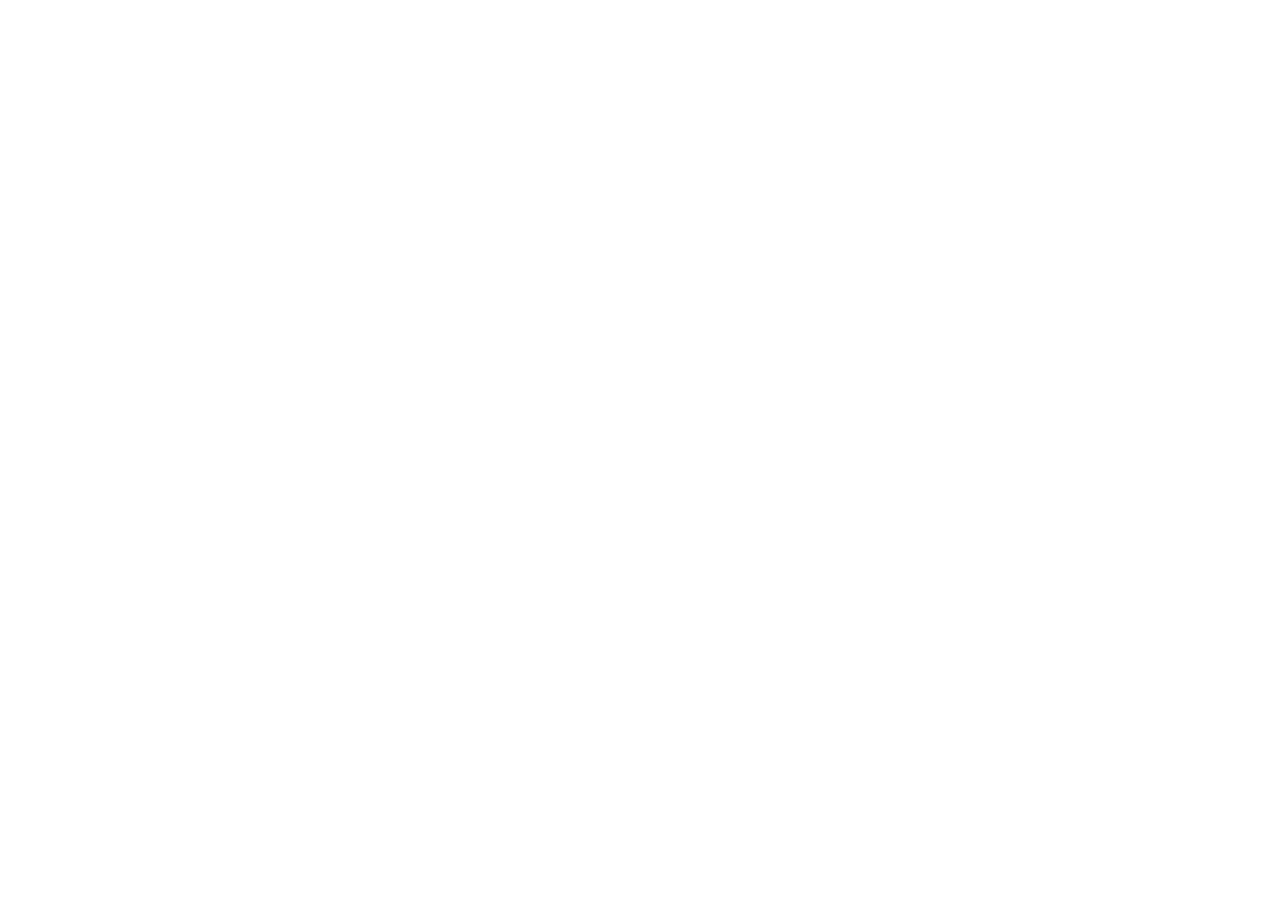
==== index.html @ 4b6a0435 "Basic Setup" ====
<!DOCTYPE html>
<html lang="en">
    <head>
        <meta charset="UTF-8">
        <meta name="viewport" content="width=device-width, initial-scale=1.0">
        <title>Home page</title>
        <link rel="stylesheet" href="style.css">
        <script src="index.js" defer></script>
    </head>
    <body>

    </body>
</html>
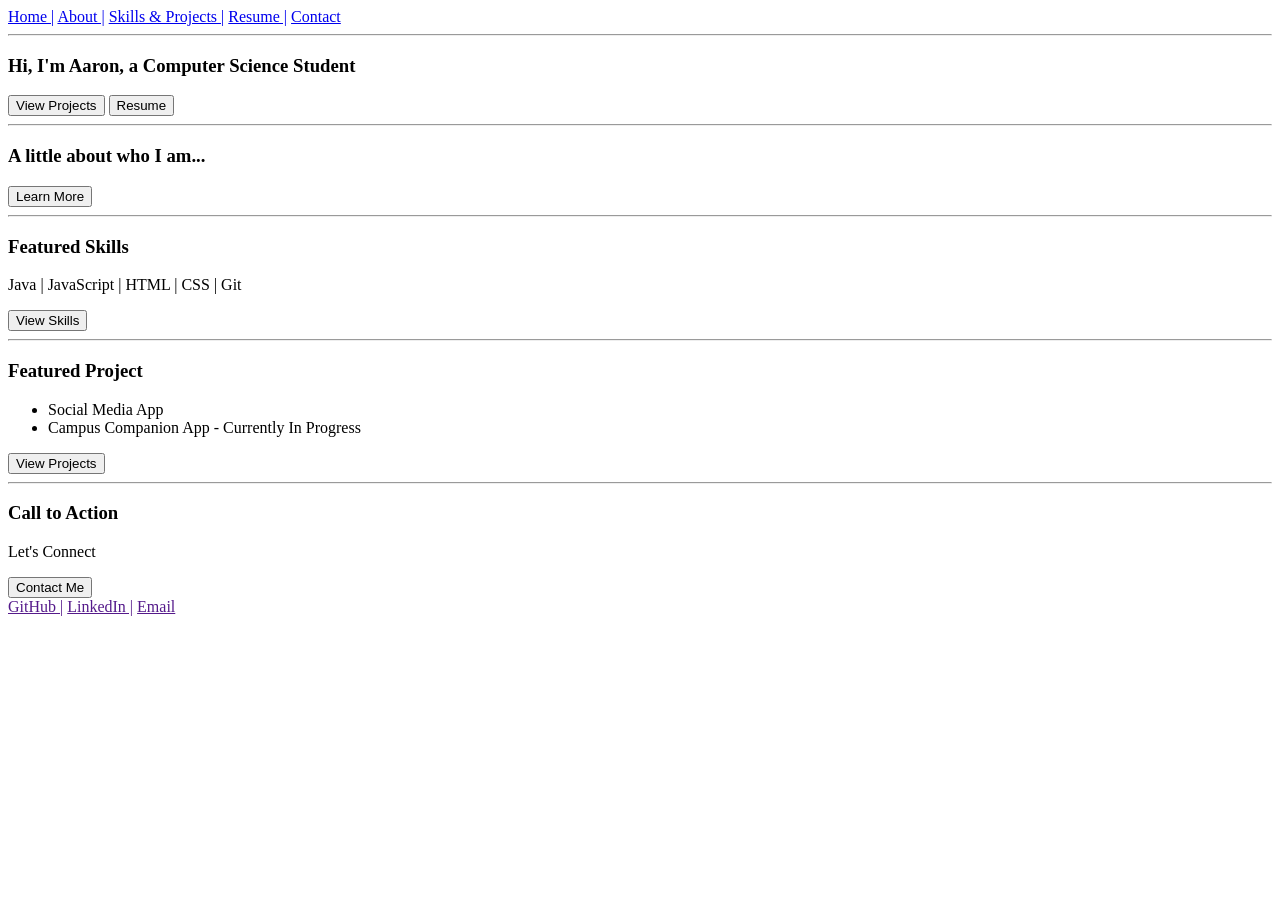
==== commit 64daee29: "Setup the homepage" ====
--- a/index.html
+++ b/index.html
@@ -8,6 +8,51 @@
         <script src="index.js" defer></script>
     </head>
     <body>
-
+        <div id="container">
+            <div class="navbar">
+                <a href="index.html">Home |</a>
+                <a href="About.html">About |</a>
+                <a href="Skills&Projects.html">Skills & Projects |</a>
+                <a href="Resume.html">Resume |</a>
+                <a href="Contact.html">Contact</a>
+            </div>
+            <hr>
+            <div>
+                <h3>Hi, I'm Aaron, a Computer Science Student</h3>
+                <button id="viewProjects">View Projects</button>
+                <button id="resume">Resume</button>
+            </div>
+            <hr>
+            <div>
+                <h3>A little about who I am...</h3>
+                <button id="learnMore">Learn More</button>
+            </div>
+            <hr>
+            <div>
+                <h3>Featured Skills</h3>
+                <p>Java | JavaScript | HTML | CSS | Git</p>
+                <button id="viewSkills">View Skills</button>
+            </div>
+            <hr>
+            <div>
+                <h3>Featured Project</h3>
+                <ul>
+                    <li>Social Media App</li>
+                    <li>Campus Companion App - Currently In Progress</li>
+                </ul>
+                <button id="viewProjects">View Projects</button>
+            </div>
+            <hr>
+            <div>
+                <h3>Call to Action</h3>
+                <p>Let's Connect</p>
+                <button id="contactMe">Contact Me</button>
+            </div>
+        </div>
+        <footer>
+            <a href="">GitHub |</a>
+            <a href="">LinkedIn |</a>
+            <a href="">Email</a>
+        </footer>
     </body>
 </html>
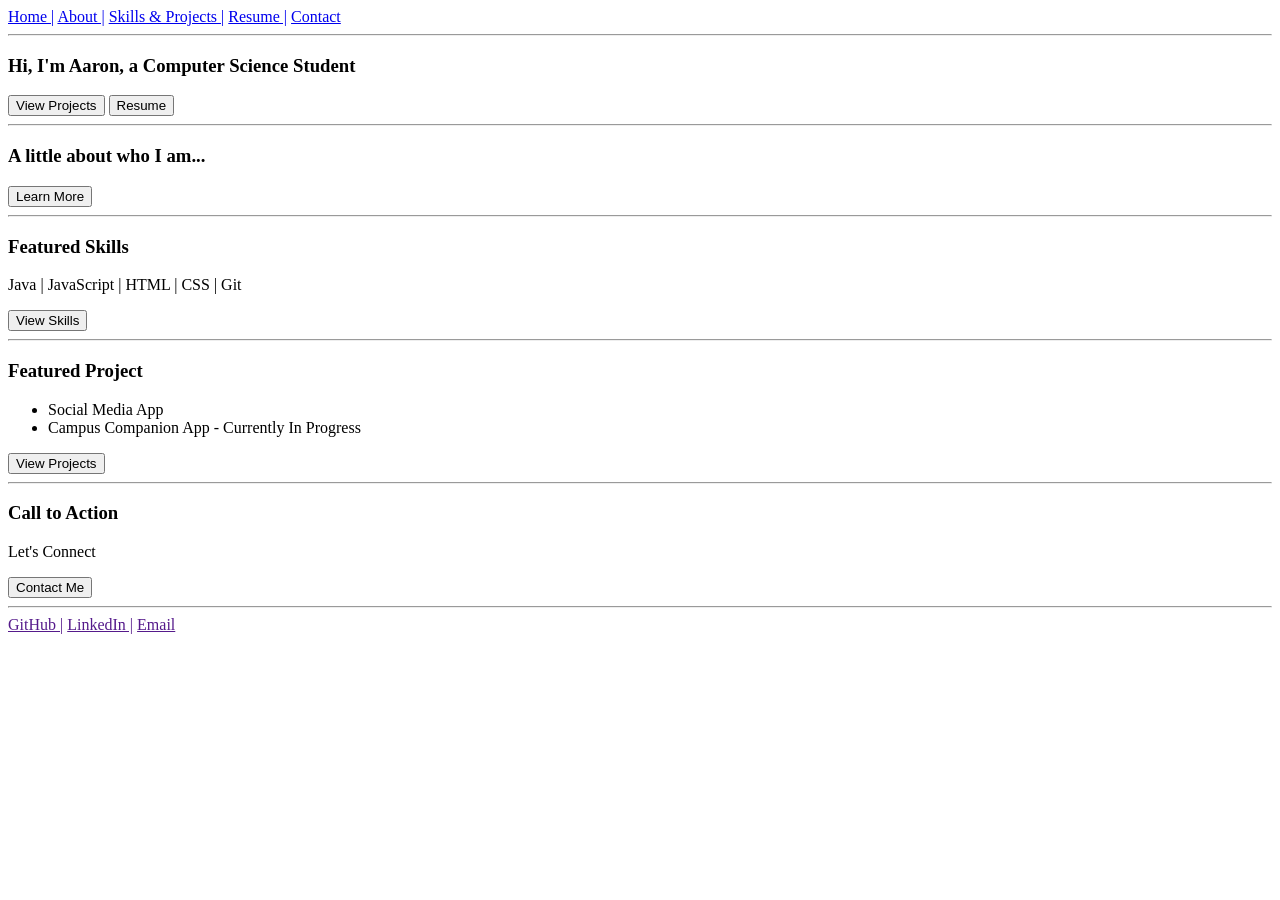
==== commit 32a86c51: "Fixed something on homepage & added info on resume" ====
--- a/index.html
+++ b/index.html
@@ -49,6 +49,7 @@
                 <button id="contactMe">Contact Me</button>
             </div>
         </div>
+        <hr>
         <footer>
             <a href="">GitHub |</a>
             <a href="">LinkedIn |</a>
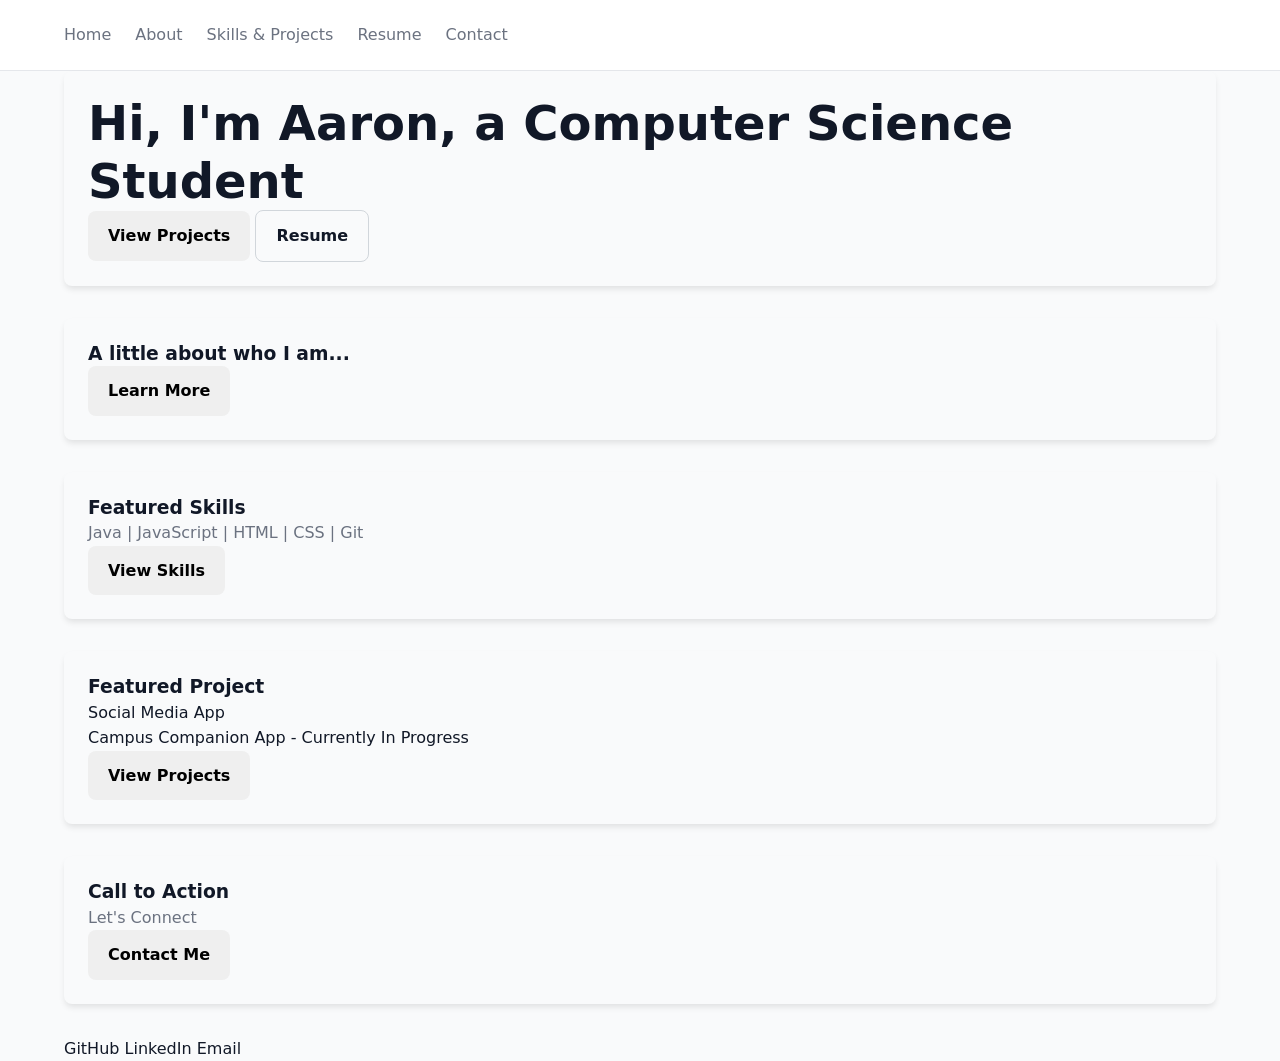
==== commit 41155cd5: "added css to my pages and fixed some html" ====
--- a/index.html
+++ b/index.html
@@ -8,52 +8,54 @@
         <script src="index.js" defer></script>
     </head>
     <body>
-        <div id="container">
-            <div class="navbar">
-                <a href="index.html">Home |</a>
-                <a href="About.html">About |</a>
-                <a href="Skills&Projects.html">Skills & Projects |</a>
-                <a href="Resume.html">Resume |</a>
-                <a href="Contact.html">Contact</a>
+        <nav class="navbar">
+            <div class="container navbar-content">
+                <div class="nav-links">
+                    <a href="index.html">Home</a>
+                    <a href="About.html">About</a>
+                    <a href="Skills&Projects.html">Skills & Projects</a>
+                    <a href="Resume.html">Resume</a>
+                    <a href="Contact.html">Contact</a>
+                </div>
             </div>
-            <hr>
-            <div>
-                <h3>Hi, I'm Aaron, a Computer Science Student</h3>
-                <button id="viewProjects">View Projects</button>
-                <button id="resume">Resume</button>
+        </nav>
+        <main>
+            <div class="container">
+                <section class="card">
+                    <h2>Hi, I'm Aaron, a Computer Science Student</h2>
+                    <button class="btn btn-primary" id="viewProjects">View Projects</button>
+                    <button class="btn btn-secondary" id="resume">Resume</button>
+                </section>
+                <section class="card">
+                    <h3>A little about who I am...</h3>
+                    <button class="btn btn-primary" id="learnMore">Learn More</button>
+                </section>
+                <section class="card">
+                    <h3>Featured Skills</h3>
+                    <p>Java | JavaScript | HTML | CSS | Git</p>
+                    <button class="btn btn-primary" id="viewSkills">View Skills</button>
+                </section>
+                <section class="card">
+                    <h3>Featured Project</h3>
+                    <ul>
+                        <li>Social Media App</li>
+                        <li>Campus Companion App - Currently In Progress</li>
+                    </ul>
+                    <button class="btn btn-primary" id="viewFeaturedProjects">View Projects</button>
+                </section>
+                <section class="card">
+                    <h3>Call to Action</h3>
+                    <p>Let's Connect</p>
+                    <button class="btn btn-primary"  id="contactMe">Contact Me</button>
+                </section> 
             </div>
-            <hr>
-            <div>
-                <h3>A little about who I am...</h3>
-                <button id="learnMore">Learn More</button>
+        </main>
+        <footer>
+            <div class="container">
+                <a href="">GitHub</a>
+                <a href="">LinkedIn</a>
+                <a href="">Email</a>
             </div>
-            <hr>
-            <div>
-                <h3>Featured Skills</h3>
-                <p>Java | JavaScript | HTML | CSS | Git</p>
-                <button id="viewSkills">View Skills</button>
-            </div>
-            <hr>
-            <div>
-                <h3>Featured Project</h3>
-                <ul>
-                    <li>Social Media App</li>
-                    <li>Campus Companion App - Currently In Progress</li>
-                </ul>
-                <button id="viewProjects">View Projects</button>
-            </div>
-            <hr>
-            <div>
-                <h3>Call to Action</h3>
-                <p>Let's Connect</p>
-                <button id="contactMe">Contact Me</button>
-            </div>
-        </div>
-        <hr>
-        <footer>
-            <a href="">GitHub |</a>
-            <a href="">LinkedIn |</a>
-            <a href="">Email</a>
         </footer>
     </body>
 </html>
--- a/style.css
+++ b/style.css
@@ -0,0 +1,199 @@
+*, *::before, *::after {
+    box-sizing: border-box;
+    margin: 0;
+    padding: 0;
+}
+
+html {
+    scroll-behavior: smooth;
+}
+
+body {
+    font-family: system-ui, -apple-system, BlinkMacSystemFont, 'Segoe UI', Roboto, Oxygen, Ubuntu, Cantarell, 'Open Sans', 'Helvetica Neue', sans-serif;
+    line-height: 1.6;
+    color: #111827;
+    background-color: #f9fafb;
+    margin: 0;
+}   
+
+button, input {
+    font: inherit;
+}
+
+:root {
+    /* Colors */
+    --primary: #2563eb;
+    --primary-hover: #1d4ed8;
+
+    --text-main: #111827;
+    --text-muted: #6b7280;
+
+    --background: #f9fafb;
+    --surface: #ffffff;
+
+    /* Spacing */
+    --space-xs: 0.25rem;
+    --space-sm: 0.5rem;
+    --space-md: 1rem;
+    --space-lg: 2rem;
+    --space-xl: 4rem;
+
+    /* Layout */
+    --container-width: 1200px;
+
+    /* Design */
+    --radius: 8px;
+    --shadow: 0 4px 6px -1px rgb(0 0 0 / 0.1);
+}
+
+.container {
+    width: 100%;
+    max-width: 1200px;
+    margin-inline: auto;
+    padding-inline: 1.5rem;
+}
+
+h2 {
+    font-size: clamp(2rem, 4vw, 3rem);
+    line-height: 1.2;
+}
+
+h3 {
+    font-size: clamp(1.5rem);
+    line-height: 1.3;
+}
+p {
+    color: var(--text-muted);
+}
+
+.btn {
+    display: inline-flex;
+    align-items: center;
+    justify-content: center;
+    padding: 0.75rem 1.25rem;
+    border: none;
+    border-radius: var(--radius);
+
+    font-weight: 600;
+    cursor: pointer;
+
+    transition: background-color 0.2s ease,
+                transform 0.2s ease;
+}
+
+.btn-primary:hover {
+    background-color: var(--primary-hover);
+}
+
+.btn-secondary {
+    background-color: transparent;
+    color: var(--text-main);
+    border: 1px solid #d1d6db;
+}
+
+.btn-secondary:hover {
+    background-color: #f3f4f6;
+}
+.navbar {
+    width: 100%;
+    background-color: var(--surface);
+    border-bottom: 1px solid #e5e7eb;
+}
+a {
+    color: inherit;
+    text-decoration: none;
+}
+
+a:hover {
+    color: var(--primary);
+}
+
+ul {
+  padding: 0;
+  list-style-type: none;
+}
+
+.card {
+    background: var(--background);
+    border-radius: var(--radius);
+    padding: 1.5rem;
+    box-shadow: var(--shadow);
+    margin-bottom: 2rem;
+
+}
+.section {
+    padding-block: 5rem;
+}
+
+label {
+    display: block;
+    margin-bottom: 0.5rem;
+    font-weight: 600;
+}
+
+input,
+textarea,
+select {
+    width: 100%;
+    padding: 0.75rem 1rem;
+
+    border: 1px solid #d1d5db;
+    border-radius: var(--radius);
+
+    background: white;
+}
+
+input:focus,
+textarea:focus,
+select:focus {
+    outline: 2px solid var(--primary);
+    outline-offset: 2px;
+}
+@media (max-width: 768px) {
+
+    .container {
+        padding-inline: 1rem;
+    }
+    .section {
+        padding-block: 3rem;
+    }
+    @media (max-width: 768px) {
+}
+}
+
+.navbar {
+    width: 100%;
+    background-color: var(--surface);
+    border-bottom: 1px solid #e5e7eb;
+}
+
+.navbar-content {
+    min-height: 70px;
+
+    display: flex;
+    align-items: center;
+    justify-content: space-between;
+}
+
+.logo {
+    font-size: 1.25rem;
+    font-weight: 700;
+    color: var(--text-main);
+}
+
+.nav-links {
+    display: flex;
+    align-items: center;
+    gap: 1.5rem;
+}
+
+.nav-links a {
+    color: var(--text-muted);
+    font-weight: 500;
+
+    transition: color 0.2s ease;
+}
+
+.nav-links a:hover {
+    color: var(--primary);
+}
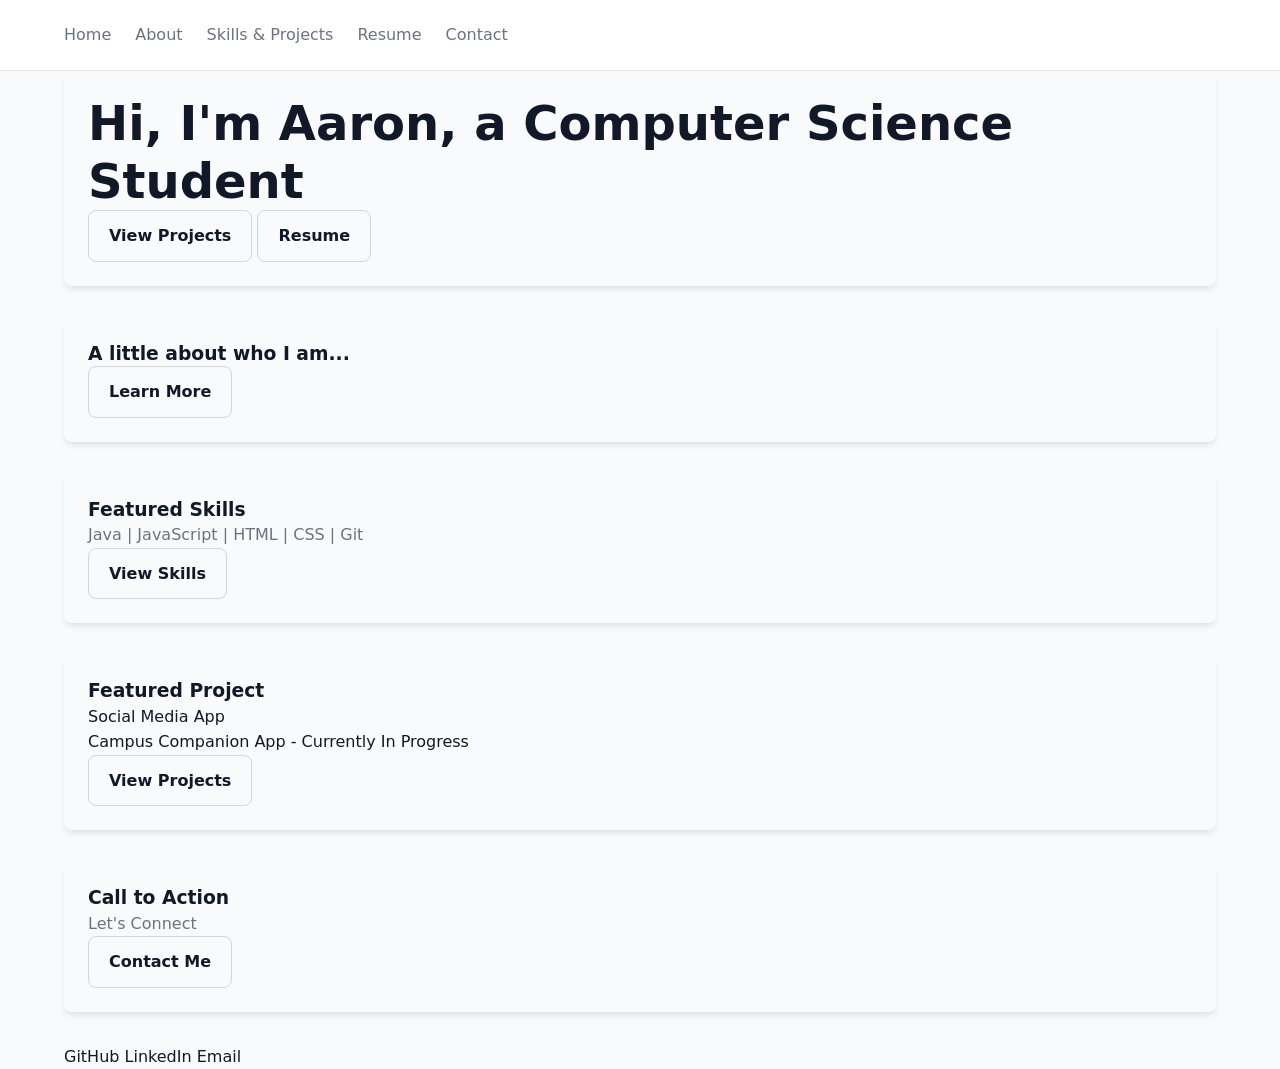
==== commit e10cba34: "added function to buttons" ====
--- a/index.html
+++ b/index.html
@@ -23,17 +23,17 @@
             <div class="container">
                 <section class="card">
                     <h2>Hi, I'm Aaron, a Computer Science Student</h2>
-                    <button class="btn btn-primary" id="viewProjects">View Projects</button>
-                    <button class="btn btn-secondary" id="resume">Resume</button>
+                    <a href="Skills&Projects.html" class="btn btn-secondary" id="viewProjects">View Projects</a>
+                    <a href="Resume.html" class="btn btn-secondary" id="resume">Resume</a>
                 </section>
                 <section class="card">
                     <h3>A little about who I am...</h3>
-                    <button class="btn btn-primary" id="learnMore">Learn More</button>
+                    <a href="About.html" class="btn btn-secondary" id="learnMore">Learn More</a>
                 </section>
                 <section class="card">
                     <h3>Featured Skills</h3>
                     <p>Java | JavaScript | HTML | CSS | Git</p>
-                    <button class="btn btn-primary" id="viewSkills">View Skills</button>
+                    <a href="Skills&Projects.html" class="btn btn-secondary" id="viewSkills">View Skills</a>
                 </section>
                 <section class="card">
                     <h3>Featured Project</h3>
@@ -41,12 +41,12 @@
                         <li>Social Media App</li>
                         <li>Campus Companion App - Currently In Progress</li>
                     </ul>
-                    <button class="btn btn-primary" id="viewFeaturedProjects">View Projects</button>
+                    <a href="Skills&Projects.html" class="btn btn-secondary" id="viewFeaturedProjects">View Projects</a>
                 </section>
                 <section class="card">
                     <h3>Call to Action</h3>
                     <p>Let's Connect</p>
-                    <button class="btn btn-primary"  id="contactMe">Contact Me</button>
+                    <a href="Contact.html" class="btn btn-secondary"  id="contactMe">Contact Me</a>
                 </section> 
             </div>
         </main>
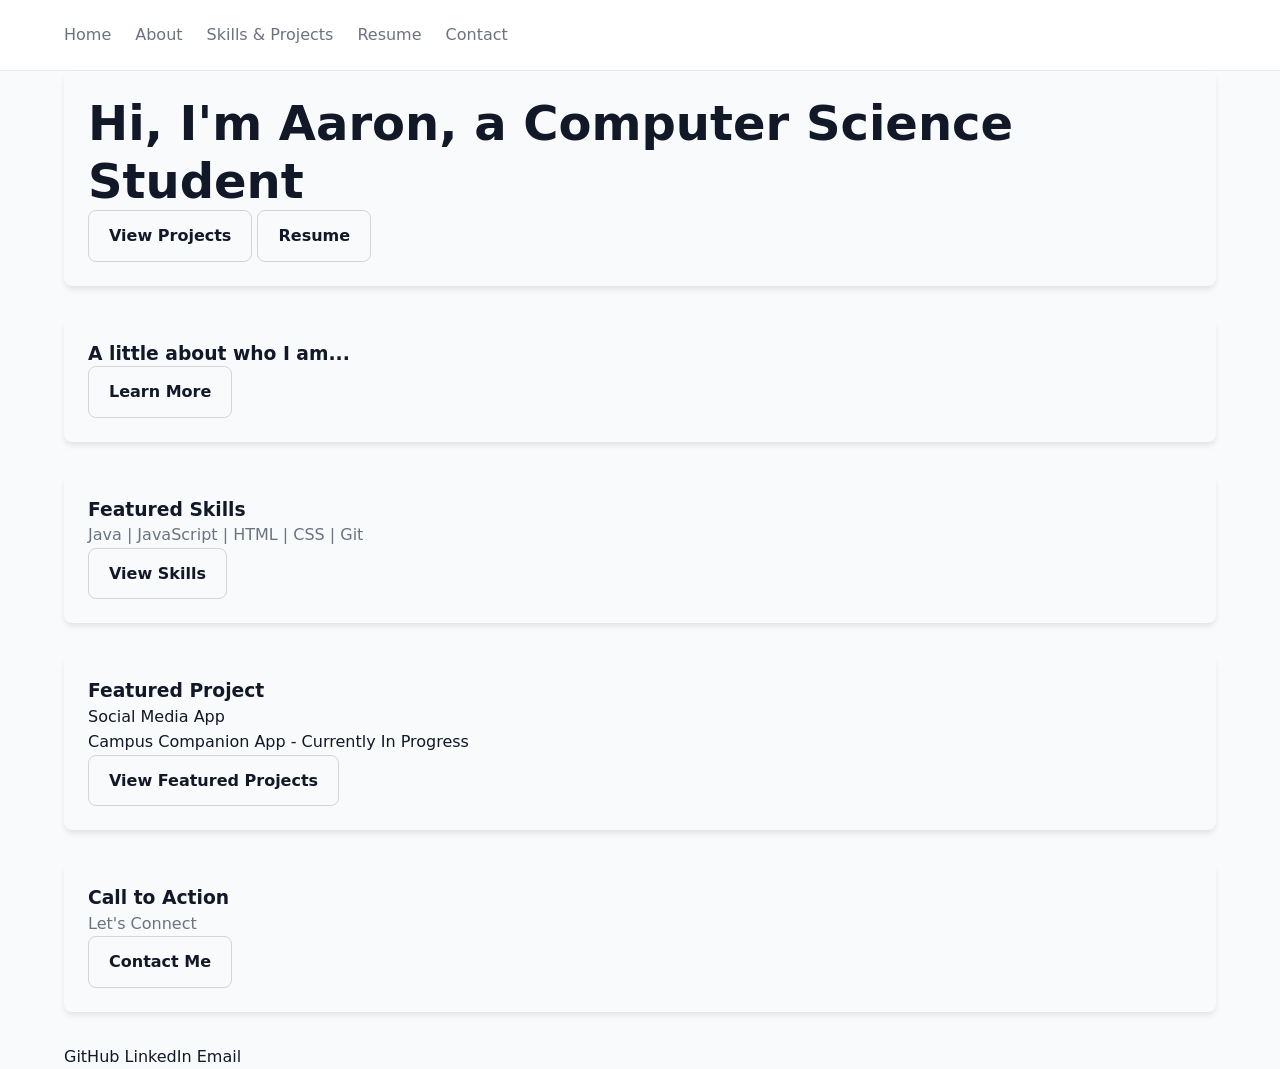
==== commit b6ae403e: "added working links to github and linkedin" ====
--- a/index.html
+++ b/index.html
@@ -41,7 +41,7 @@
                         <li>Social Media App</li>
                         <li>Campus Companion App - Currently In Progress</li>
                     </ul>
-                    <a href="Skills&Projects.html" class="btn btn-secondary" id="viewFeaturedProjects">View Projects</a>
+                    <a href="https://github.com/The25thTurtle/Assign-4B-Arroyo-SMA" class="btn btn-secondary" id="viewFeaturedProjects">View Featured Projects</a>
                 </section>
                 <section class="card">
                     <h3>Call to Action</h3>
@@ -52,8 +52,8 @@
         </main>
         <footer>
             <div class="container">
-                <a href="">GitHub</a>
-                <a href="">LinkedIn</a>
+                <a href="https://github.com/The25thTurtle">GitHub</a>
+                <a href="https://www.linkedin.com/in/aaron-arroyo-5a908a27b/">LinkedIn</a>
                 <a href="">Email</a>
             </div>
         </footer>
